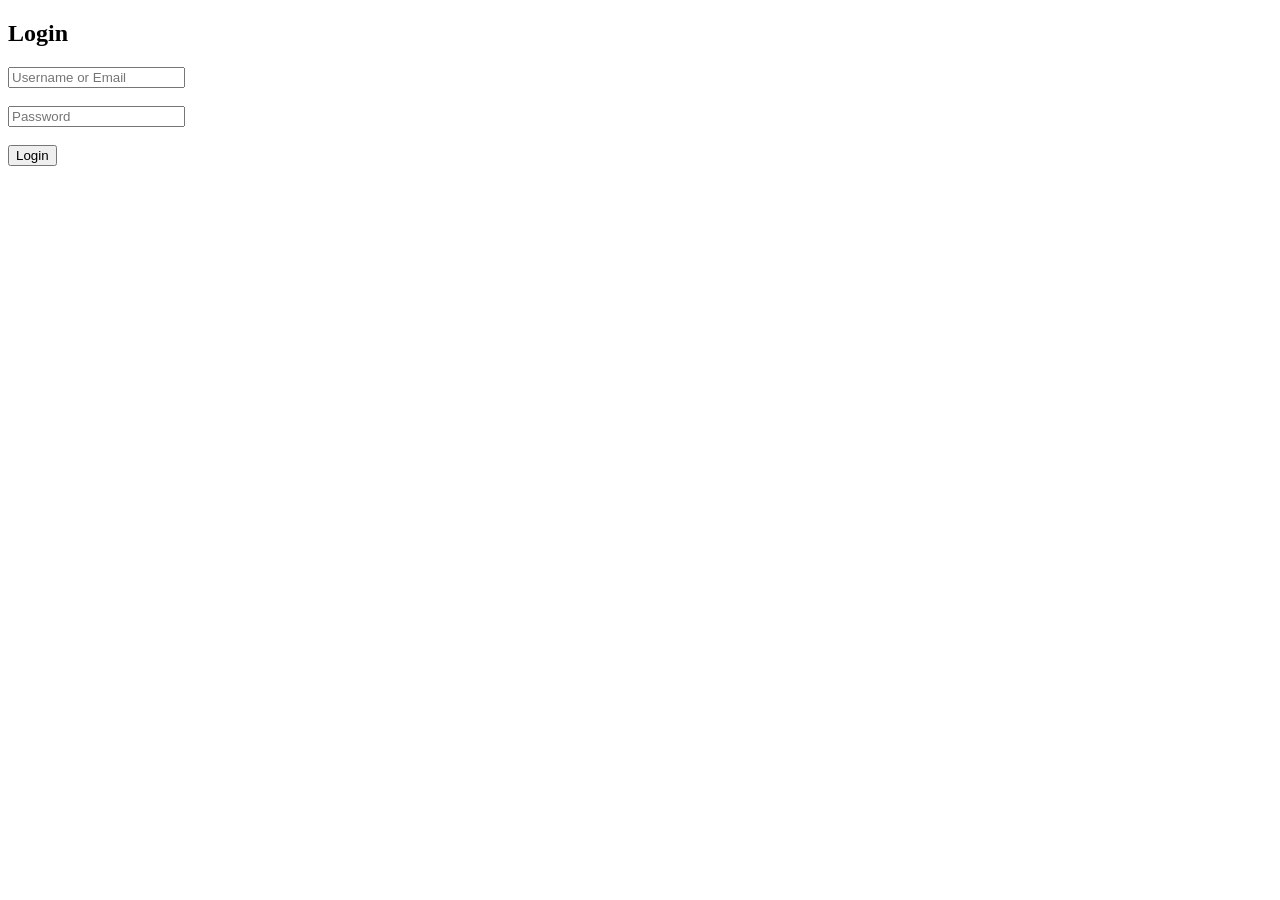
==== index.html @ 497a2b77 "login page" ====
<!DOCTYPE html>
<html lang="en">

<head>
  <meta charset="UTF-8">
  <title>Login</title>
  <link rel="stylesheet" href="css/style.css">
</head>

<body>

 <form id="loginForm">

  <h2>Login</h2>

  <input type="text" id="username" placeholder="Username or Email" required><br><br>

  <input type="password" id="password" placeholder="Password" required><br><br>

  <button type="submit">Login</button> <br><br>

  <div id="error"></div>

</form>
  <script src="js/login.js"></script>

</body>

</html>
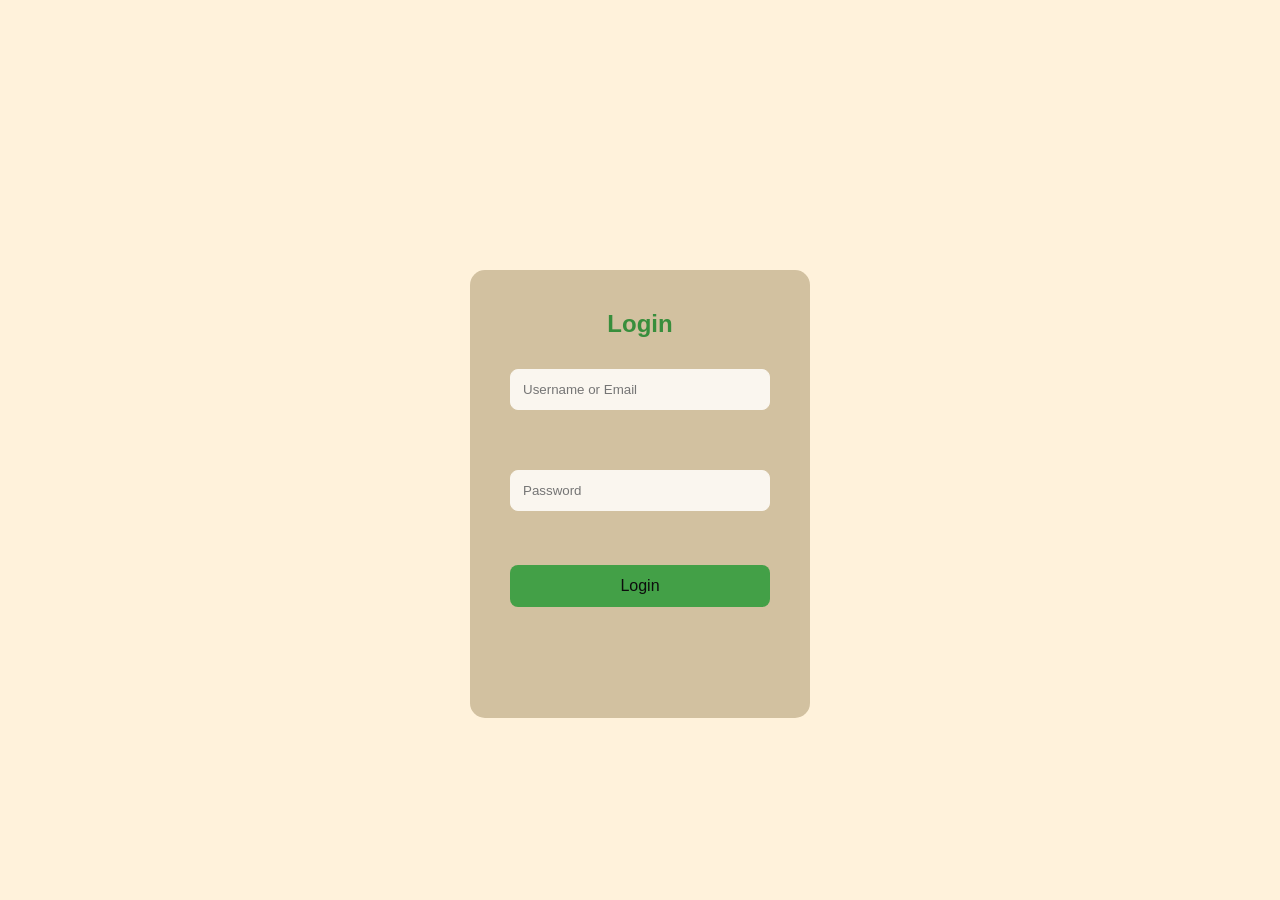
==== commit 63ce19c5: "totalup and totaldown" ====
--- a/index.html
+++ b/index.html
@@ -22,7 +22,7 @@
   <div id="error"></div>
 
 </form>
-  <script src="js/login.js"></script>
+  <script type="module" src="js/login.js"></script>
 
 </body>
 
--- a/css/style.css
+++ b/css/style.css
@@ -0,0 +1,466 @@
+/* Reset global */
+* {
+    margin: 0;
+    padding: 0;
+    box-sizing: border-box;
+    font-family: 'Poppins', sans-serif;
+}
+
+/* Body background */
+body {
+    min-height: 100vh;
+    background: #fff2db;
+    display: flex;
+    flex-direction: column;
+    align-items: center;
+    padding-top: 70px;
+}
+
+/* ===================== ANIMATIONS ===================== */
+
+/* Login card appears smoothly */
+@keyframes fadeSlide {
+    from {
+        opacity: 0;
+        transform: translateY(40px);
+    }
+
+    to {
+        opacity: 1;
+        transform: translateY(0);
+    }
+}
+
+
+/* ===================== LOGIN CARD ===================== */
+
+form {
+    width: 340px;
+    max-width: 90%;
+    padding: 40px;
+    margin-top: 200px;
+    border-radius: 15px;
+    background: #d2c1a0;
+    color: black;
+    display: flex;
+    flex-direction: column;
+}
+
+/* Title */
+h2 {
+    text-align: center;
+    margin-bottom: 25px;
+    color: #388e3c;
+}
+
+/* Inputs */
+input {
+    width: 100%;
+    padding: 12px;
+    margin-top: 6px;
+    margin-bottom: 18px;
+    border-radius: 8px;
+    border: 1px solid #faf6ef;
+    background: #faf6ef;
+    color: black;
+    outline: none;
+    transition: 0.3s;
+}
+
+/* Input glow */
+input:focus {
+    border: 1px solid #43a047;
+    box-shadow: 0 0 10px #43a047;
+}
+
+/* Button */
+button {
+    width: 100%;
+    padding: 12px;
+    border: none;
+    border-radius: 8px;
+    background: #43a047;
+    color: #0d0d0d;
+    font-size: 16px;
+    cursor: pointer;
+    transition: 0.3s;
+
+    animation: glowPulse 2.5s infinite;
+}
+
+/* Hover */
+button:hover {
+    transform: translateY(-2px);
+    background-color: #388e3c;
+}
+
+/* Error */
+#error {
+    margin-top: 15px;
+    text-align: center;
+    color: #ff4d4d;
+    font-size: 18px;
+    min-height: 20px;
+}
+
+/* ===================== NAVBAR ===================== */
+
+.navbar {
+    position: fixed;
+    top: 0;
+    left: 0;
+    width: 100%;
+    height: 70px;
+    background: #d2c1a0;
+    border-bottom: 1px solid #43a047;
+    display: flex;
+    justify-content: center;
+    align-items: center;
+    z-index: 100;
+}
+
+.nav-container {
+    width: 90%;
+    max-width: 1100px;
+    display: flex;
+    justify-content: space-between;
+    align-items: center;
+}
+
+#welcomeText {
+    font-size: 22px;
+    color: black;
+    font-weight: 500;
+}
+
+#logoutBtn {
+    width: 110px;
+    padding: 10px;
+    font-size: 14px;
+}
+
+/* ===================== STATS ===================== */
+
+.stats-container {
+    display: flex;
+    justify-content: space-around;
+    align-items: center;
+    width: 90%;
+    max-width: 1000px;
+
+    margin-top: 70px;
+    margin-bottom: 50px;
+    gap: 20px;
+}
+
+/* Stat box */
+.stat-box {
+    flex: 0 0 45%;
+    background: #d2c1a0;
+    border-radius: 12px;
+    border: 1px solid #43a047;
+    padding: 20px;
+
+    display: flex;
+    flex-direction: column;
+    justify-content: center;
+    align-items: center;
+
+    animation: glowPulse 3s infinite;
+}
+
+.stat-box h3 {
+    font-size: 18px;
+    color: black;
+    margin-bottom: 12px;
+}
+
+.stat-box p {
+    font-size: 22px;
+    font-weight: 600;
+    color: #43a047;
+}
+
+/* ===================== RESPONSIVE ===================== */
+
+/* Tablets */
+@media (max-width: 900px) {
+
+    .stats-container {
+        flex-direction: column;
+        height: auto;
+    }
+
+    .stat-box {
+        width: 100%;
+    }
+
+}
+
+/* Phones */
+@media (max-width: 500px) {
+
+    form {
+        padding: 30px;
+        margin-top: 120px;
+    }
+
+    h2 {
+        font-size: 22px;
+    }
+
+    button {
+        font-size: 14px;
+    }
+
+}
+
+/* Skills chart container */
+/* ===================== SKILLS CHART IMPROVED ===================== */
+
+/* Container for skills chart with vertical scroll */
+#skillsChart {
+    width: 90%;
+    max-width: 1000px;
+    margin: 40px auto 20px auto;
+    padding: 15px;
+    display: flex;
+    flex-direction: column;
+    gap: 15px;
+    background: #d2c1a0;
+    border: 1px solid #43a047;
+    border-radius: 12px;
+    max-height: 400px;
+    overflow-y: auto;
+    opacity: 0;
+    transform: translateY(20px);
+    animation: fadeSlide 0.6s ease forwards;
+}
+
+/* Each skill row inside the chart */
+.chart {
+    display: flex;
+    flex-direction: column;
+    gap: 5px;
+    min-height: 40px;
+    opacity: 0;
+    transform: translateY(20px);
+    animation: fadeSlide 0.6s ease forwards;
+}
+
+/* Stagger fade for multiple skills */
+.chart:nth-child(1) {
+    animation-delay: 0.1s;
+}
+
+.chart:nth-child(2) {
+    animation-delay: 0.2s;
+}
+
+.chart:nth-child(3) {
+    animation-delay: 0.3s;
+}
+
+.chart:nth-child(4) {
+    animation-delay: 0.4s;
+}
+
+/* Skill name above bar */
+.skill-name {
+    font-size: 18px;
+    font-weight: 500;
+    color: black;
+    margin-bottom: 5px;
+    display: inline-block;
+}
+
+/* Responsive skill name */
+@media (max-width: 600px) {
+    .skill-name {
+        font-size: 12px;
+    }
+}
+
+/* SVG container for bars */
+.chart svg {
+    width: 100%;
+    height: 25px;
+    border-radius: 12px;
+    overflow: hidden;
+    background: #fff2db;
+}
+
+/* Skill bars (rect) with animated fill */
+.chart svg rect {
+    height: 100%;
+    fill: #43a047;
+    border-radius: 12px;
+    animation: fillBar 1s ease-out forwards;
+}
+
+/* Animation for bars */
+@keyframes fillBar {
+    from {
+        width: 0%;
+    }
+
+    to {
+        width: var(--bar-width);
+    }
+}
+
+/* Hover effect */
+.chart svg rect:hover {
+    opacity: 0.8;
+    cursor: pointer;
+}
+
+/* Smooth vertical scroll for skillsChart */
+#skillsChart {
+    scroll-behavior: smooth;
+}
+
+/* Fade slide keyframes (used for chart divs) */
+@keyframes fadeSlide {
+    from {
+        opacity: 0;
+        transform: translateY(20px);
+    }
+
+    to {
+        opacity: 1;
+        transform: translateY(0);
+    }
+}
+
+/* Responsive adjustments */
+@media (max-width: 600px) {
+    #skillsChart {
+        max-height: 300px;
+        padding: 10px;
+        gap: 10px;
+    }
+
+    .chart svg {
+        height: 20px;
+    }
+}
+
+/* Vertical scrollbar for skillsChart */
+#skillsChart {
+    overflow-y: auto;
+    /* enable vertical scroll */
+    scrollbar-width: thin;
+    /* for Firefox */
+    scrollbar-color: #43a047 #fff2db;
+    /* thumb color | track color */
+}
+
+/* Chrome, Safari, Edge */
+#skillsChart::-webkit-scrollbar {
+    width: 8px;
+    /* width of scrollbar */
+}
+
+#skillsChart::-webkit-scrollbar-track {
+    background: #1e1e1e;
+    /* track color */
+    border-radius: 4px;
+}
+
+#skillsChart::-webkit-scrollbar-thumb {
+    background-color: #43a047;
+    /* thumb color */
+    border-radius: 4px;
+    /* rounded corners */
+    border: 2px solid #388e3c;
+    /* optional padding around thumb */
+}
+
+#skillsChart::-webkit-scrollbar-thumb:hover {
+    background-color: #388e3c;
+    /* brighter on hover */
+}
+
+/* AUDIT DONUT CHART */
+#auditsChart {
+    max-width: 1000px;
+    margin: 40px auto 20px auto;
+    position: relative; /* important pour le texte absolu */
+    width: 90%;
+    height: auto;
+    background-color: #d2c1a0;
+    padding: 15px;
+    border: 1px solid #43a047;
+    border-radius: 12px;
+    max-height: 400px;
+}
+
+/* Conteneur du SVG pour le centrer avec le texte */
+#auditsChart .donut-container {
+    position: relative;  /* pour que #auditText soit centré par rapport au SVG */
+    display: flex;
+    justify-content: center;
+    align-items: center;
+}
+
+/* SVG inside auditsChart */
+#auditsChart svg {
+    transform: rotate(-90deg);
+}
+
+/* Cercles du donut */
+#auditsChart circle {
+    fill: none;
+    stroke-width: 20;
+    stroke-linecap: round;
+}
+
+/* Texte au centre */
+#auditsChart #auditText {
+    position: absolute; /* centré par rapport au parent .donut-container */
+    top: 50%;
+    left: 50%;
+    transform: translate(-50%, -50%);
+    color: #388e3c;
+    font-size: 24px;
+    font-weight: bold;
+    pointer-events: none;
+}
+
+/* Conteneur des infos audits */
+#auditInfo {
+    display: flex;
+    justify-content: center;
+    gap: 20px; /* espace entre les cards */
+    margin-top: 20px;
+}
+
+/* Chaque card individuelle */
+.audit-card {
+    width: 230px;
+    background-color: #fff2db; /* même beige que auditsChart */
+    border: 1px solid #43a047; /* bordure verte */
+    border-radius: 12px;
+    padding: 15px 25px;
+    margin: 30px 10px 30px 10px;
+    min-width: 150px;
+    text-align: center;
+    color: #388e3c;
+    font-weight: bold;
+    box-shadow: 0 4px 8px rgba(0,0,0,0.1);
+    transition: transform 0.2s ease, box-shadow 0.2s ease;
+}
+
+/* Effet hover */
+.audit-card:hover {
+    transform: translateY(-3px);
+    box-shadow: 0 6px 12px rgba(0,0,0,0.15);
+}
+
+/* Texte à l'intérieur */
+.audit-card span {
+    display: block;
+    font-size: 18px;
+    margin-top: 5px;
+}
